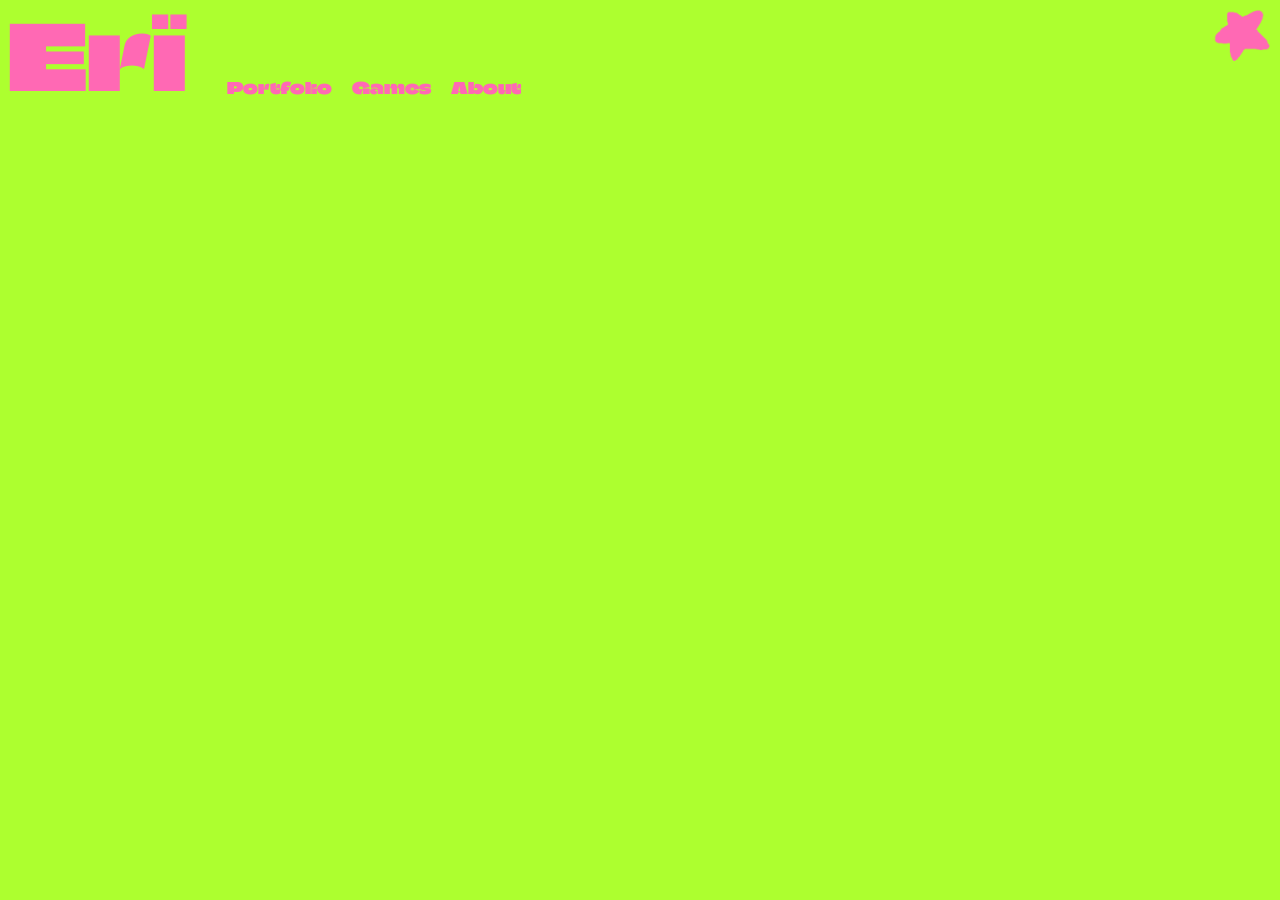
==== games.html @ 09ff924e "better organization, more finished" ====
<!DOCTYPE html>
<html>
<meta name="viewport" content="width=device-width, initial-scale=1">
<head>
<title> Eri Solórzano </title>
<link href="https://cdn.jsdelivr.net/npm/bootstrap@5.3.3/dist/css/bootstrap.min.css" rel="stylesheet">
<link rel="stylesheet" href="style.css">
<script src="script.js"></script>
<link rel="icon" href="icon.ico" type="image/x-icon">
<link rel="preconnect" href="https://fonts.googleapis.com">
<link rel="preconnect" href="https://fonts.gstatic.com" crossorigin>

<link href="https://fonts.googleapis.com/css2?family=Climate+Crisis&family=Changa+One&display=swap" rel="stylesheet">
</head>

<body>

<div class="header">
  <h1><a href="index.html">Erï</a></h1>
  <div class="nav-links">
    <div class="dropdown"><p>Portfolio</p>
      <div class="dropdown-content" style="font-family: Changa One;">
        <a href="#">Character Design</a>
        <a href="#">Illustration</a>
        <a href="#">Pixel Art</a>
        <a href="#">Github</a></div>
      </div>
    <p>Games</p>
    <p>About</p>
  </div>
  <img src="assets/star.png">
</div>


</body>
---- style.css ----
body {
  background-color: GreenYellow;
  background-attachment: fixed;
  background-size: 100% 100%;
  font-family: 'Changa One';
  text-align: center;
  margin-top: 0em;
  padding-top: 0px;
}

.header h1 {
    font-size: 7vw !important;
    line-height: 1;
    margin: 0 !important;
    cursor: pointer; 
    transition: transform 0.4s, color 0s; 
}

.header a {
    color: hotpink !important;
    text-decoration-line: none !important;
    cursor: pointer; 
}

.header h1:hover {
    transform: scale(1.08); 
     
}
.header {
  display: flex;
  align-items: flex-end; /* This forces everything to align at the bottom */
  gap: 40px;
  font-family: 'Climate Crisis';
  color: hotpink;
  background: GreenYellow;
  text-align: left;
  padding-top: 10px;
  margin-top: 0px;
  padding-left: 0.5em;
  position: sticky;
  top: 0;
  z-index: 10;
}

.nav-links {
  display: flex;            
  gap: 20px;                
  margin: 0 !important;
}

.nav-links p, a {
  margin: 0;                
  cursor: pointer;  
  transition: transform 0.4s, color 0s;        
}

.nav-links p:hover, a:hover {
  color: LimeGreen;  
  transform: scale(1.05);      
}

.header img{
    height: 4vw; 
    position: absolute; 
    top: 10px; 
    right: 10px;
}

.dropdown {
  position: relative;
}

.dropdown-content {
  display: none;
  position: absolute;
  background-color: #f9f9f9;
  min-width: 130px;
  box-shadow: 0px 8px 16px 0px rgba(0,0,0,0.2);
  
}

.dropdown-content {
  display: none;
}

.dropdown:hover .dropdown-content {
  display: block;
}

.dropdown.open .dropdown-content {
  display: block;
}

.dropdown-content a {
  color: black;
  text-decoration: none;
  display: block;
  padding: 12px 16px;
}

/* Change color of dropdown links on hover */
.dropdown-content a:hover {
  background-color: #adff2f73;
}



 
.gif-hover
{
    transition: transform 0.9s, rotate 0.9s; 

}
.gif-hover:hover{
   transform: scale(1.10); 
    rotate: 5deg;

}


/* --- Banner Content Colors & Fonts --- */
.banner_content {
  background-color: GreenYellow;
  color: PaleVioletRed !important;
  font-family: "Changa One", sans-serif !important;
  text-align: left;
}

.banner_content h1 {
  font-size: 70px;
  line-height: 60px;
  color: PaleVioletRed;
}


button {
  border-radius: 10px;
  background: transparent;
  border: 2px solid PaleVioletRed;
  color: PaleVioletRed;
  padding: 7px 10px;
  cursor: pointer;
  transition: transform 0.4s, color 0s;
}

button:hover
{
    background: LimeGreen;
    border: 2px solid LimeGreen;
    color: greenyellow;
    transform: scale(1.02);
}


@media (max-width: 768px) {
  .header {
    /* Switches from side-by-side to stacked vertically */
    flex-direction: column; 
    align-items: flex-start; /* Aligns everything neatly to the left */
    gap: 10px;               /* Shrinks the gap between title and links */
    padding: 10px 15px;
  }

  .header h1 {
    /* Shrinks 'Erï' so your long surname doesn't cut off on mobile */
    font-size: 45px !important; 
    line-height: 1;
  }

  .nav-links {
    flex-wrap: wrap; 
    gap: 15px;
  }

  .nav-links p {
    /* Links will also scale down slightly on smaller screens */
    font-size: 3.5vw; 
  }
}

@media (max-width: 991px) {
  .home_banner_area .banner_inner .banner_content h1 {
    font-size: 45px !important; /* Shrinks the text down so it doesn't spill out */
    line-height: 45px;
    margin-bottom: 15px;
  }
}

/* --- Fixes the Banner Name for Phones (Ultra Responsive) --- */
@media (max-width: 576px) {
  .home_banner_area .banner_inner .banner_content h1 {
    /* Uses viewport width (vw) so the letters shrink automatically with the phone screen */
    font-size: 10vw !important; 
    line-height: 1.1;
    margin-bottom: 15px;
  }
  
  .home_banner_area .banner_inner .banner_content h3 {
    font-size: 28px;
  }

  .home_banner_area .banner_inner .banner_content h5 {
    font-size: 18px;
  }

  button {
  padding: 2px 5px;
  font-size: 10px;
  }

.header img{
    height: 7vw; 
 }
}
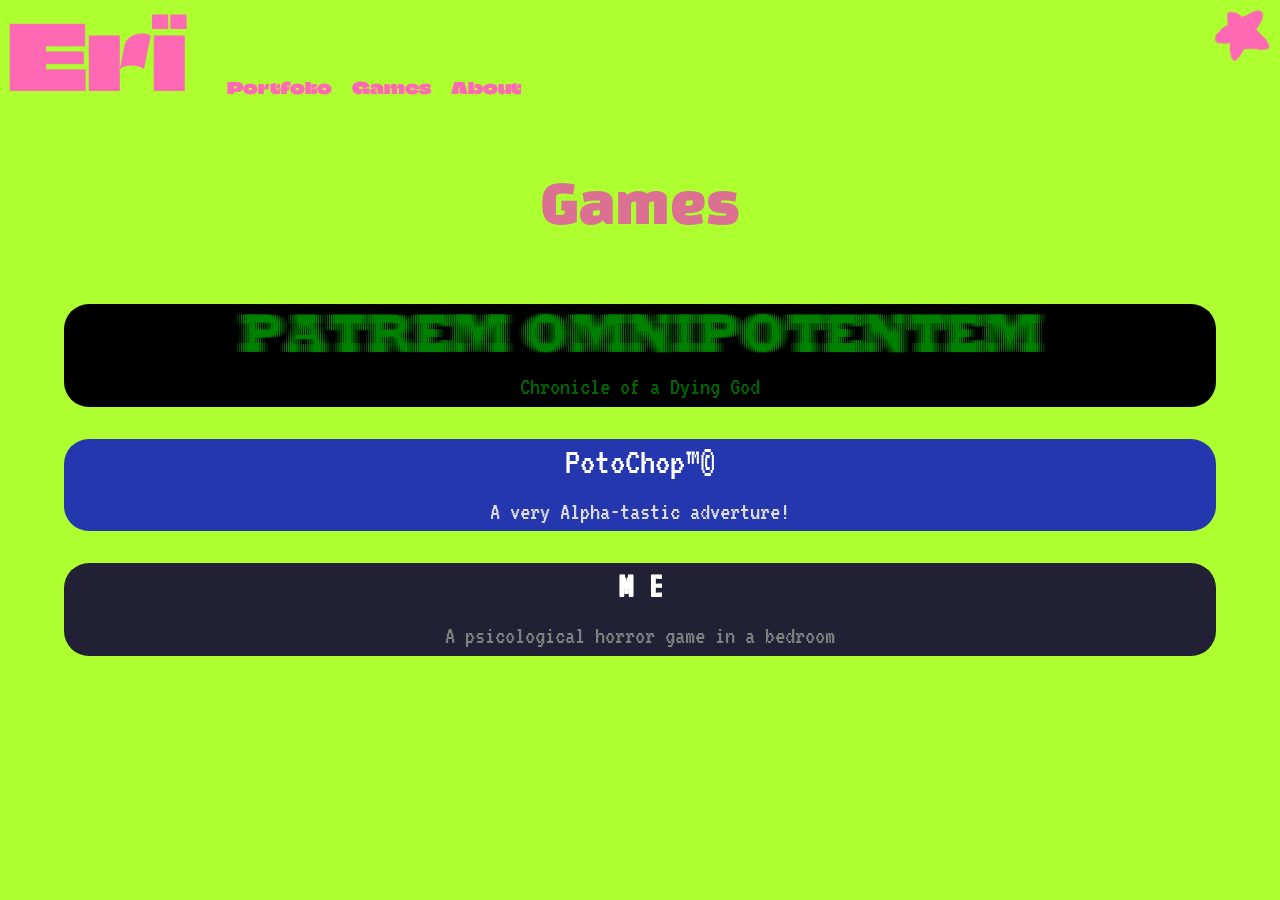
==== commit ac532542: "basic game layout" ====
--- a/games.html
+++ b/games.html
@@ -11,6 +11,7 @@
 <link rel="preconnect" href="https://fonts.gstatic.com" crossorigin>
 
 <link href="https://fonts.googleapis.com/css2?family=Climate+Crisis&family=Changa+One&display=swap" rel="stylesheet">
+<link href="https://fonts.googleapis.com/css2?family=VT323&display=swap" rel="stylesheet">
 </head>
 
 <body>
@@ -31,5 +32,21 @@
   <img src="assets/star.png">
 </div>
 
+<h1 class="page-title"> Games </h1>
+
+<div class="round-container mx-auto" id="paterm"> 
+    <h1>PATREM OMNIPOTENTEM</h1>
+    <p style="color: darkgreen;"> Chronicle of a Dying God</p>
+</div>
+
+<div class="round-container mx-auto" id="potochop"> 
+    <h1>PotoChop™©</h1>
+    <p style="color: Gainsboro;">A very Alpha-tastic adverture!</p>
+</div>
+
+<div class="round-container mx-auto" id="ME"> 
+    <h1><b>M E</b></h1>
+    <p style="color: Gray;">A psicological horror game in a bedroom</p>
+</div>
 
 </body>
--- a/style.css
+++ b/style.css
@@ -28,7 +28,7 @@
 }
 .header {
   display: flex;
-  align-items: flex-end; /* This forces everything to align at the bottom */
+  align-items: flex-end;
   gap: 40px;
   font-family: 'Climate Crisis';
   color: hotpink;
@@ -48,14 +48,14 @@
   margin: 0 !important;
 }
 
-.nav-links p, a {
+.nav-links p, .nav-links a {
   margin: 0;                
   cursor: pointer;  
   transition: transform 0.4s, color 0s;        
 }
 
-.nav-links p:hover, a:hover {
-  color: LimeGreen;  
+.nav-links p:hover, .nav-links a:hover {
+  color: LimeGreen !important;  
   transform: scale(1.05);      
 }
 
@@ -64,6 +64,19 @@
     position: absolute; 
     top: 10px; 
     right: 10px;
+}
+
+.header img:hover{
+  animation: spin 1s ease;
+}
+
+@keyframes spin {
+  from {
+    transform: rotate(0deg);
+  }
+  to {
+    transform: rotate(360deg);
+  }
 }
 
 .dropdown {
@@ -151,6 +164,66 @@
     transform: scale(1.02);
 }
 
+.page-title{
+    margin-top: 1em;
+    margin-bottom: 1em;
+    text-align: center; 
+    font-size: 5vw;
+    color: palevioletred;
+}
+
+.round-container{
+  border-radius: 25px;
+  width: 90%;
+  transition: transform 0.4s, rotate 0.4s;
+  margin-top: 2em;
+  margin-bottom: 2em;
+}
+
+.round-container:hover{
+  transform: scale(1.05); 
+}
+
+.round-container h1{
+  font-size: 3vw;
+}
+.round-container p{
+  font-size: 2vw;
+}
+
+
+#paterm{
+    padding-top: 10px;
+    background-color: black;
+    color: green;
+    font-family: extrablur;
+}
+#paterm p{
+    font-family: "VT323", monospace;
+    
+}
+
+#potochop{
+    background-color: #2437af;
+    color: white;
+    font-family: "VT323", monospace;
+}
+
+#ME{
+    font-family: "VT323", monospace;
+    background-color: #222034; /**/
+    color: white;
+}
+
+#paterm:hover, #ME:hover{
+    rotate: -2deg;
+}
+
+#potochop:hover{
+    rotate: 2deg;
+}
+
+
 
 @media (max-width: 768px) {
   .header {
@@ -211,4 +284,31 @@
 .header img{
     height: 7vw; 
  }
-}+
+ .page-title{
+    font-size: 7vw;
+}
+
+.round-container p{
+  font-size: 3vw;
+}
+
+.round-container h1{
+  font-size: 4vw;
+}
+}
+
+
+/* FONTS*/
+
+@font-face {
+  font-family: extrablur; /* set name */
+  src: url(fonts/ExtraBlur.ttf); /* url of the font */
+}
+
+.vt323-regular {
+  font-family: "VT323", monospace;
+  font-weight: 400;
+  font-style: normal;
+}
+
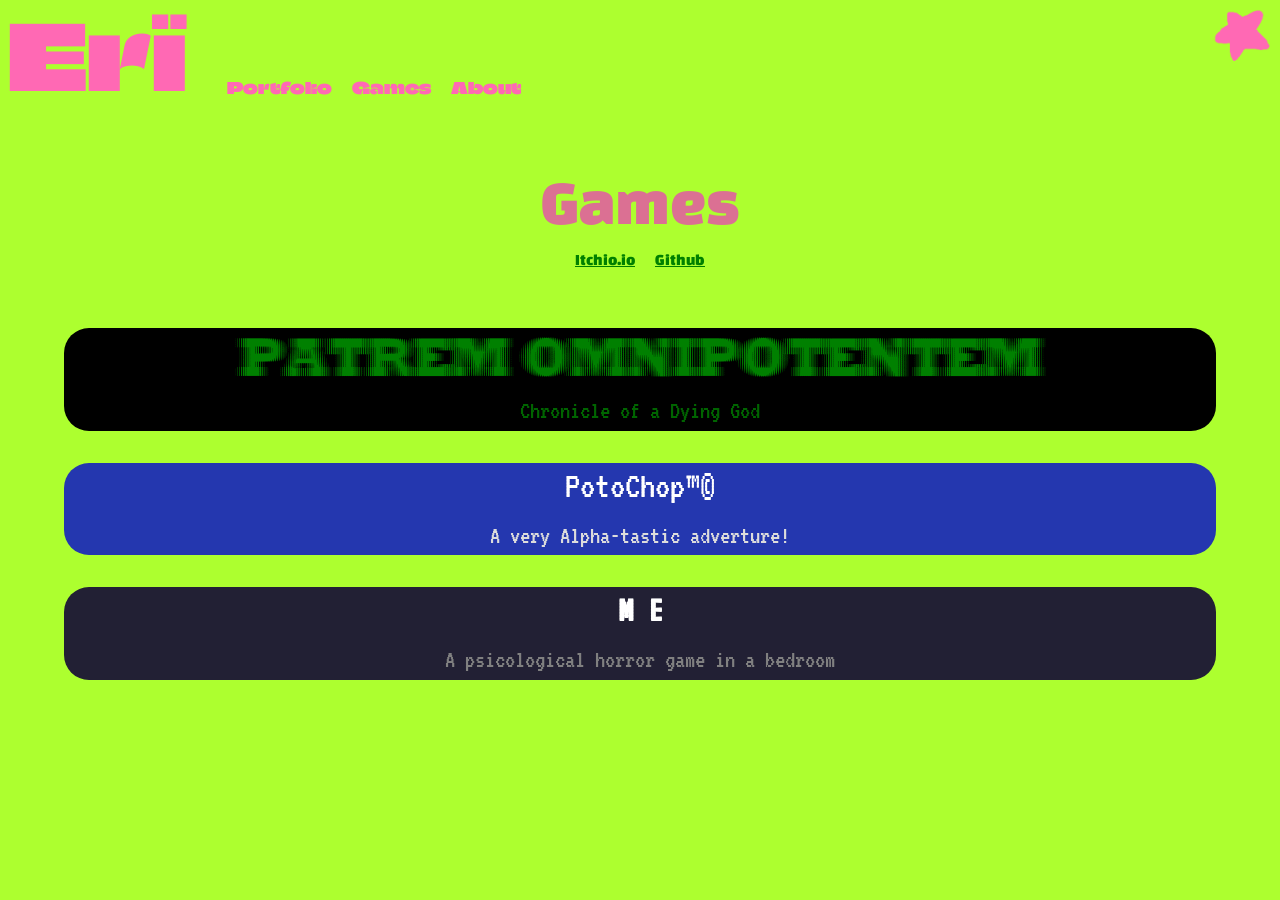
==== commit f0eee5e4: "making a better game page" ====
--- a/games.html
+++ b/games.html
@@ -34,6 +34,14 @@
 
 <h1 class="page-title"> Games </h1>
 
+<div style="display:flex; flex-direction: row; justify-content: center; align-items: center; gap: 20px; margin-bottom: 3.5em">
+     <a href="https://erierierieri.itch.io/" target="_blank">Itchio.io</a>
+     <a href="https://github.com/Erisolo" target="_blank">Github</a>
+</div>
+
+
+
+
 <div class="round-container mx-auto" id="paterm"> 
     <h1>PATREM OMNIPOTENTEM</h1>
     <p style="color: darkgreen;"> Chronicle of a Dying God</p>
--- a/style.css
+++ b/style.css
@@ -55,8 +55,17 @@
 }
 
 .nav-links p:hover, .nav-links a:hover {
-  color: LimeGreen !important;  
-  transform: scale(1.05);      
+  /*color: palevioletred !important;*/
+  transform: scale(1.07);      
+}
+
+a {
+    color: green;
+    transition: transform 0.4s;
+}
+
+a:hover{
+    transform: scale(1.05); 
 }
 
 .header img{
@@ -64,6 +73,7 @@
     position: absolute; 
     top: 10px; 
     right: 10px;
+    transition: transform 0.4s,
 }
 
 .header img:hover{
@@ -146,27 +156,28 @@
 }
 
 
-button {
+.button {
+  display: inline-block;
   border-radius: 10px;
   background: transparent;
   border: 2px solid PaleVioletRed;
+  text-decoration: none;
   color: PaleVioletRed;
   padding: 7px 10px;
   cursor: pointer;
-  transition: transform 0.4s, color 0s;
-}
-
-button:hover
+  transition: transform 0.4s, background-color 0s;
+}
+
+.button:hover
 {
-    background: LimeGreen;
-    border: 2px solid LimeGreen;
+    background: hotpink;
+    border: 2px solid hotpink;
     color: greenyellow;
-    transform: scale(1.02);
+    transform: scale(1.03);
 }
 
 .page-title{
     margin-top: 1em;
-    margin-bottom: 1em;
     text-align: center; 
     font-size: 5vw;
     color: palevioletred;
@@ -175,7 +186,7 @@
 .round-container{
   border-radius: 25px;
   width: 90%;
-  transition: transform 0.4s, rotate 0.4s;
+  transition: transform 0.4s, rotate 0.4s, box-shadow 0.4s;
   margin-top: 2em;
   margin-bottom: 2em;
 }
@@ -217,10 +228,12 @@
 
 #paterm:hover, #ME:hover{
     rotate: -2deg;
+    /*box-shadow: -5px 10px 3px limegreen;*/
 }
 
 #potochop:hover{
     rotate: 2deg;
+    /*box-shadow: 5px 10px 3px limegreen;*/
 }
 
 
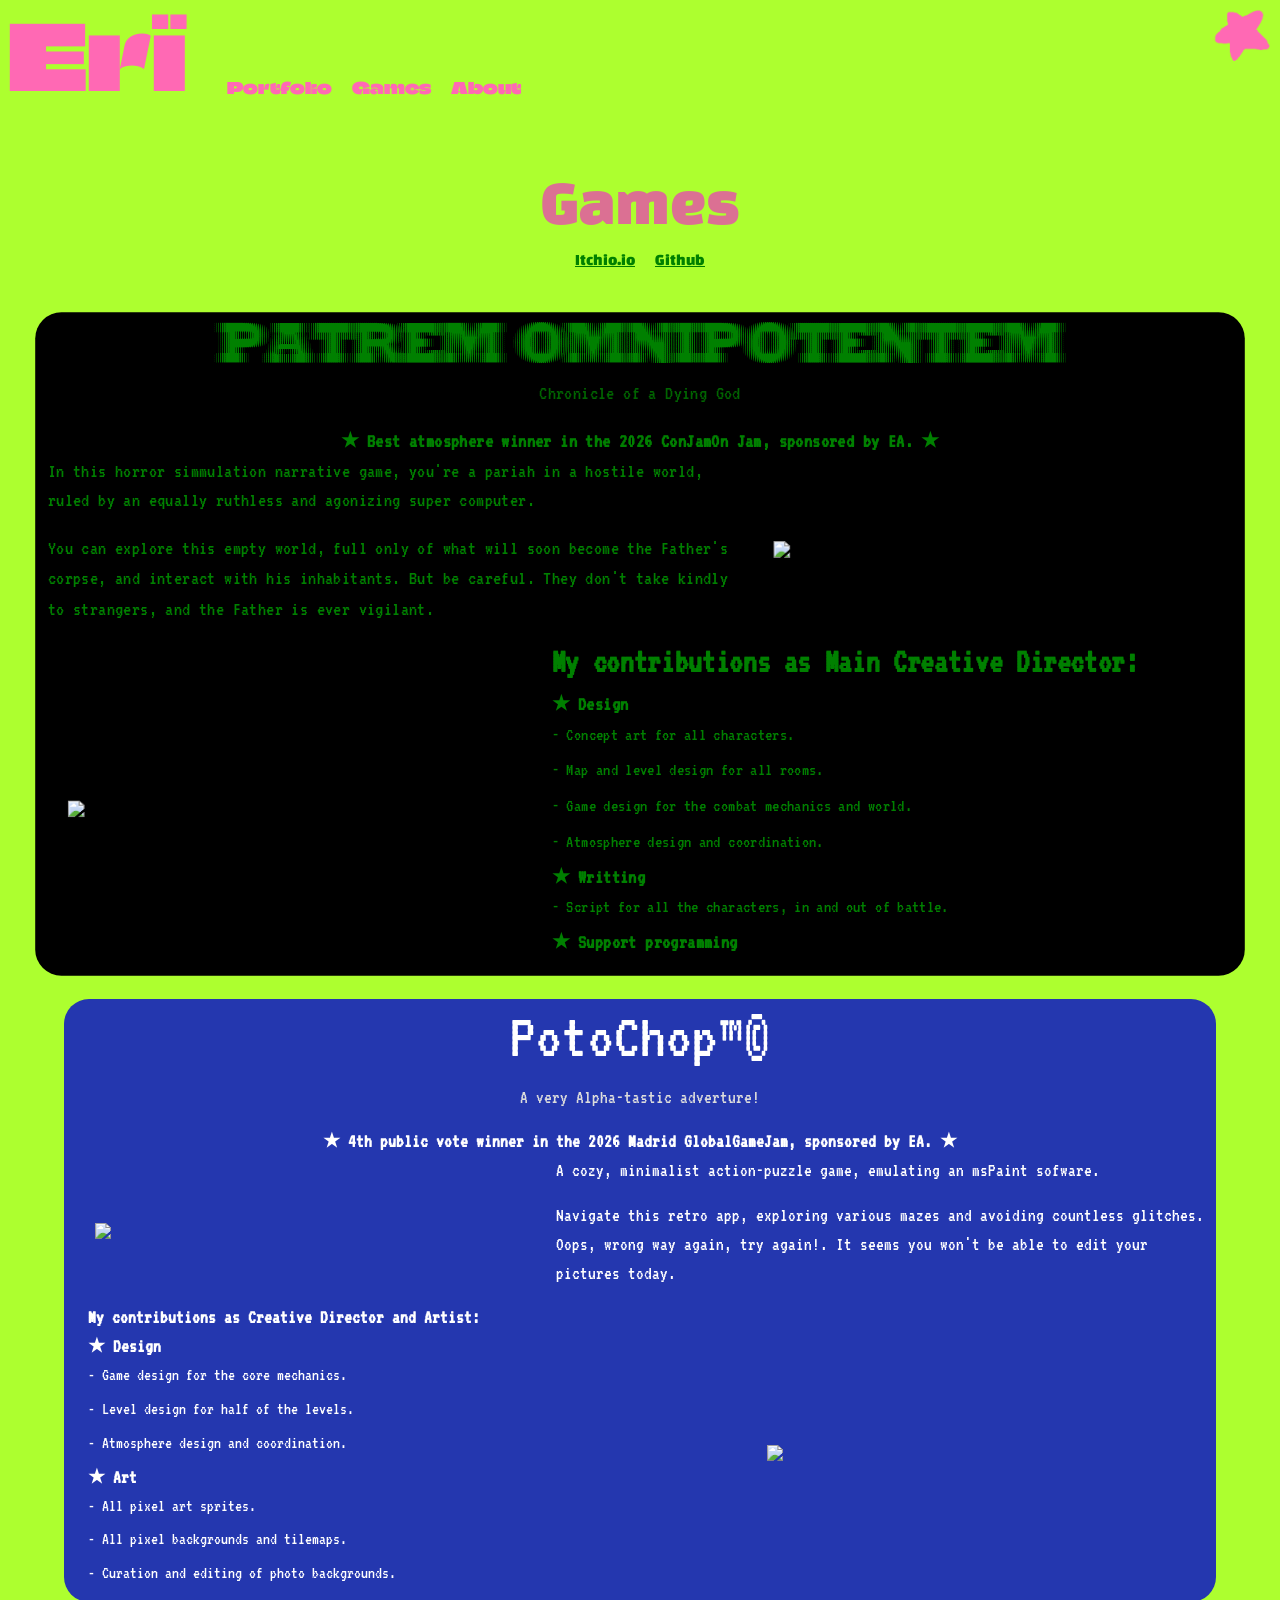
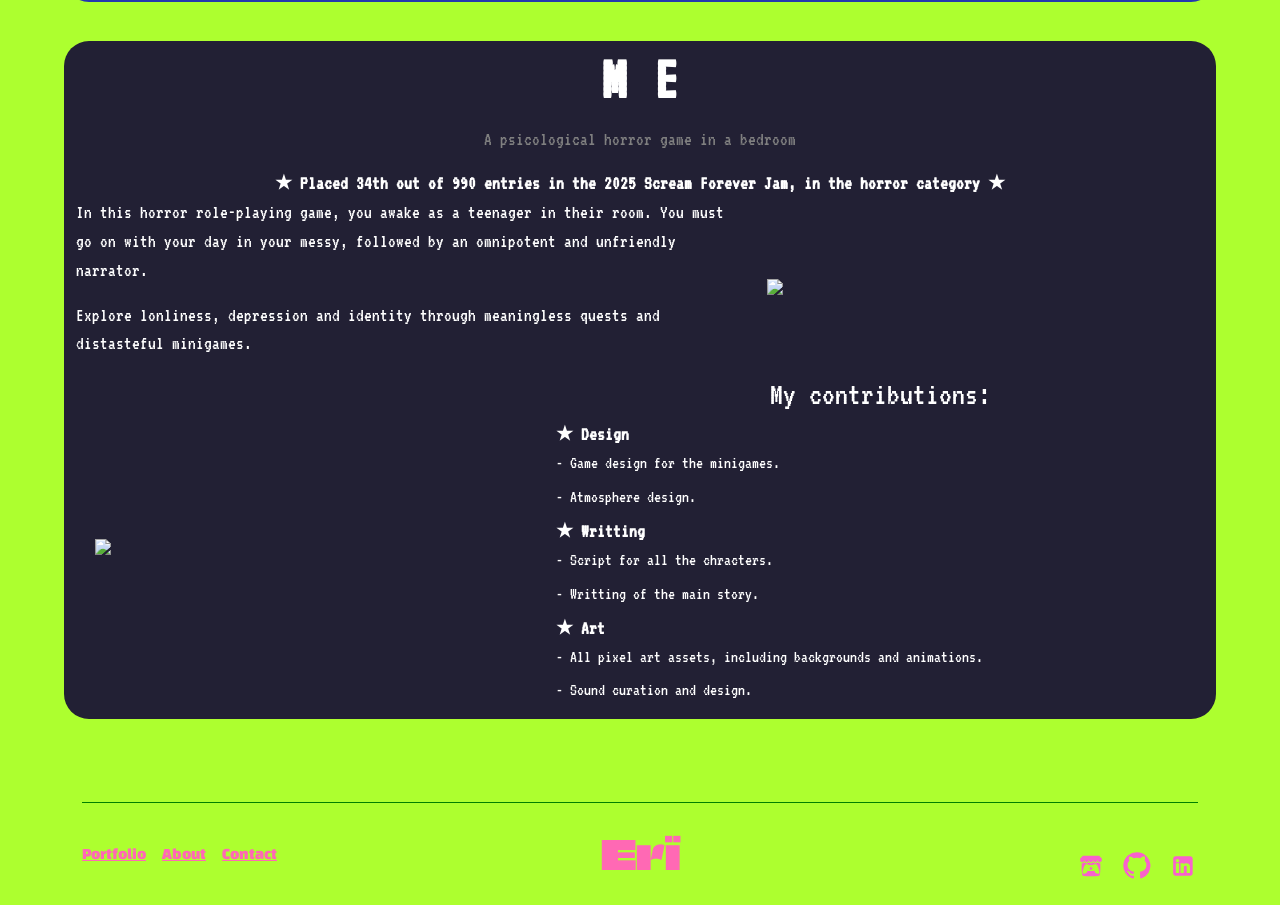
==== commit a831aefe: "mostly finished thing at work, also page transitions" ====
--- a/games.html
+++ b/games.html
@@ -19,19 +19,21 @@
 <div class="header">
   <h1><a href="index.html">Erï</a></h1>
   <div class="nav-links">
-    <div class="dropdown"><p>Portfolio</p>
+    <div class="dropdown"><a href="portfolioChooser.html">Portfolio</a>
       <div class="dropdown-content" style="font-family: Changa One;">
         <a href="#">Character Design</a>
         <a href="#">Illustration</a>
         <a href="#">Pixel Art</a>
         <a href="#">Github</a></div>
       </div>
-    <p>Games</p>
-    <p>About</p>
+    <a href="games.html">Games</a>
+    <a href="about.html">About</a>
   </div>
   <img src="assets/star.png">
 </div>
 
+
+<div class ="page-content">
 <h1 class="page-title"> Games </h1>
 
 <div style="display:flex; flex-direction: row; justify-content: center; align-items: center; gap: 20px; margin-bottom: 3.5em">
@@ -42,19 +44,187 @@
 
 
 
+
 <div class="round-container mx-auto" id="paterm"> 
-    <h1>PATREM OMNIPOTENTEM</h1>
+    <a href="https://erierierieri.itch.io/patrem-omnipotentem" target="_blank" style="text-decoration: none;"><h1>PATREM OMNIPOTENTEM</h1></a>
     <p style="color: darkgreen;"> Chronicle of a Dying God</p>
-</div>
+    <b> ★ Best atmosphere winner in the 2026 ConJamOn Jam, sponsored by EA. ★</b>
+
+    <div class="container-fluid">
+    <div class="row">
+      <div class="col-md-7 col-lg-7 col-sm-12 order-2 order-md-1 order-lg-1 align-self-center"> 
+        <!--<i style="font-size: 0.8em; color:darkgreen">"The Father is dying. But a god cannot step down the pedestal while the prayer continues. But you have already been excommunicated."</i>-->
+
+        <p style="text-align: left;">In this horror simmulation narrative game, you're a pariah in a hostile world, ruled by an equally ruthless and agonizing super 
+          computer. </p>
+
+        <p style="text-align: left;">You can explore this empty world, full only of what will soon become the Father's corpse, and interact with his inhabitants.
+          But be careful. They don't take kindly to strangers, and the Father is ever vigilant. </p>
+
+      </div>
+      <div class="col-md-5 col-lg-5 col-sm-12 order-1 order-md-2 order-lg-2 align-self-center img-wrap"> 
+      <a href="https://img.itch.zone/aW1hZ2UvNDMwNDg2MS8yNTc3Njc5Mi5wbmc=/original/I1OCKV.png" target="_blank">
+        <img class="thumbnail" src="https://img.itch.zone/aW1hZ2UvNDMwNDg2MS8yNTc3Njc5Mi5wbmc=/original/I1OCKV.png" style="width:90%; margin: 1em; "></a>
+      </div>
+    </div>
+
+    <div class="row">
+      <div class="col-md-7 col-lg-7 col-sm-12 order-2 align-items-center"> 
+        <h2 style="text-align:left;"><b>My contributions as Main Creative Director:</b></h2>
+          
+        <div style="text-align:left;">
+          <dl>
+          <dt>★ Design</dt>
+          <dd style="font-size: 0.9em;"> - Concept art for all characters.</dd>
+          <dd style="font-size: 0.9em;"> - Map and level design for all rooms.</dd>
+          <dd style="font-size: 0.9em;"> - Game design for the combat mechanics and world.</dd>
+          <dd style="font-size: 0.9em;"> - Atmosphere design and coordination.</dd>
+          <dt> ★ Writting</dt>
+          <dd style="font-size: 0.9em;"> - Script for all the characters, in and out of battle.</dd>
+          <dt> ★ Support programming</dt>
+        </dl>
+      </div>
+
+      </div>
+      <div class="col-md-5 col-lg-5 col-sm-12 order-sm-1 order-md-1 order-lg-1 align-self-center img-wrap"> 
+      <img class="thumbnail" src="https://t4.ftcdn.net/jpg/16/71/95/89/360_F_1671958984_wi1gDwRJ4UgT0tpjmp6BpHujKzbaAGI7.jpg" style="width:90%; margin: 1em;">
+      </div>
+    </div>
+    </div>
+    
+</div>
+
+
 
 <div class="round-container mx-auto" id="potochop"> 
     <h1>PotoChop™©</h1>
     <p style="color: Gainsboro;">A very Alpha-tastic adverture!</p>
+    <b> ★ 4th public vote winner in the 2026 Madrid GlobalGameJam, sponsored by EA. ★</b>
+
+    <div class="container-fluid">
+    <div class="row">
+      <div class="col-md-7 col-lg-7 col-sm-12 order-2 order-md-2 order-lg-2 align-self-center img-wrap"> 
+
+        <p style="text-align: left;">A cozy, minimalist action-puzzle game, emulating an msPaint sofware.</p>
+
+        <p style="text-align: left;"> Navigate this retro app, exploring various mazes and avoiding countless glitches. Oops, wrong way again, try again!. It seems you won't be able to edit
+          your pictures today. </p>
+
+      </div>
+      <div class="col-md-5 col-lg-5 col-sm-12 order-sm-1 order-1 order-lg-1 align-self-center img-wrap"> 
+        <a href="ttps://img.itch.zone/aW1hZ2UvNDI0MzIxNS8yNTMxMzA0OC5wbmc=/original/FWoB%2FI.png" target="_blank">
+        <img class="thumbnail" src="https://img.itch.zone/aW1hZ2UvNDI0MzIxNS8yNTMxMzA0OC5wbmc=/original/FWoB%2FI.png" style="width:90%; margin: 1em; "></a>
+      </div>
+    </div>
+
+    <div class="row">
+      <div class="col-md-7 col-lg-7 col-sm-12 order-sm-2 order-md-1 order-lg-1 justify-content-center"> 
+        
+        <div class="container" style="text-align:justify;">
+          <b>My contributions as Creative Director and Artist:</b>
+          <dl>
+          <dt>★ Design</dt>
+          <dd style="font-size: 0.9em;"> - Game design for the core mechanics.</dd>
+          <dd style="font-size: 0.9em;"> - Level design for half of the levels.</dd>
+          <dd style="font-size: 0.9em;"> - Atmosphere design and coordination.</dd>
+          <dt> ★ Art</dt>
+          <dd style="font-size: 0.9em;"> - All pixel art sprites.</dd>
+          <dd style="font-size: 0.9em;"> - All pixel backgrounds and tilemaps.</dd>
+          <dd style="font-size: 0.9em;"> - Curation and editing of photo backgrounds.</dd>
+        </dl>
+      </div>
+
+      </div>
+      <div class="col-md-5 col-lg-5 col-sm-12 order-sm-1 order-md-1 order-lg-1 align-self-center img-wrap"> 
+      <img class="thumbnail" src="https://t4.ftcdn.net/jpg/16/71/95/89/360_F_1671958984_wi1gDwRJ4UgT0tpjmp6BpHujKzbaAGI7.jpg" style="width:90%; margin: 1em;">
+      </div>
+    </div>
+    </div>
 </div>
 
 <div class="round-container mx-auto" id="ME"> 
     <h1><b>M E</b></h1>
     <p style="color: Gray;">A psicological horror game in a bedroom</p>
-</div>
+    <b> ★ Placed 34th out of 990 entries in the 2025 Scream Forever Jam, in the horror category ★</b>
+
+    <div class="container-fluid">
+    <div class="row">
+      <div class="col-md-7 col-lg-7 col-sm-12 order-sm-2 order-md-1 order-lg-1 align-self-center"> 
+
+        <p style="text-align: left;">In this horror role-playing game, you awake as a teenager in their room. You must go on with your day in your messy, followed by
+          an omnipotent and unfriendly narrator.</p>
+
+        <p style="text-align: left;"> Explore lonliness, depression and identity through meaningless quests and distasteful minigames.</p>
+
+      </div>
+      <div class="col-md-5 col-lg-5 col-sm-12 order-sm-1 order-md-2 order-lg-2 align-self-center img-wrap"> 
+        <a href="https://img.itch.zone/aW1hZ2UvMzk1OTY5Mi8yNzkxMzEzNS5wbmc=/original/9ubXHu.png" target="_blank">
+      <img class="thumbnail" src="https://img.itch.zone/aW1hZ2UvMzk1OTY5Mi8yNzkxMzEzNS5wbmc=/original/9ubXHu.png" style="width:90%; margin: 1em; "></a>
+      </div>
+    </div>
+
+    <div class="row">
+      <div class="col-md-7 col-lg-7 col-sm-12 order-sm-2 order-md-2 order-lg-2 align-items-center"> 
+        <b><h2>My contributions:</h2></b>
+          
+        <div style="text-align:left;">
+          <dl>
+          <dt>★ Design</dt>
+          <dd style="font-size: 0.9em;"> - Game design for the minigames.</dd>
+          <dd style="font-size: 0.9em;"> - Atmosphere design.</dd>
+          <dt> ★ Writting</dt>
+          <dd style="font-size: 0.9em;"> - Script for all the chracters.</dd>
+          <dd style="font-size: 0.9em;"> - Writting of the main story.</dd>
+          <dt> ★ Art</dt>
+          <dd style="font-size: 0.9em;"> - All pixel art assets, including backgrounds and animations.</dd>
+          <dd style="font-size: 0.9em;"> - Sound curation and design.</dd>
+        </dl>
+      </div>
+
+      </div>
+      <div class="col-md-5 col-lg-5 col-sm-12 order-sm-1 order-md-1 order-lg-1 align-self-center img-wrap"> 
+        <a href="https://img.itch.zone/aW1hZ2UvMzk1OTY5Mi8yNzkxMzEzNi5wbmc=/original/QJD44G.png" target="_blank">
+      <img class="thumbnail" src="https://img.itch.zone/aW1hZ2UvMzk1OTY5Mi8yNzkxMzEzNi5wbmc=/original/QJD44G.png" style="width:90%; margin: 1em;"></a>
+      </div>
+    </div>
+    </div>
+</div>
+
+</div>
+
+
+<footer class="footer py-4">
+  <div class="container" >
+
+    <div class="border-bottom mb-4" style="border-color: green !important; padding-top: 20px;"></div>
+
+    <div class="row align-items-center text-center gy-4">
+      <div class="col-12 col-lg-4 order-2 order-lg-1">
+        <ul class="list-unstyled d-flex flex-column flex-lg-row justify-content-center justify-content-lg-start gap-3 m-0">
+          <li><a href="#" style="color: hotpink !important;">Portfolio</a></li>
+          <li><a href="#" style="color: hotpink !important;">About</a></li>
+          <li><a href="#" style="color: hotpink !important;">Contact</a></li>
+        </ul>
+      </div>
+
+      <div class="col-12 col-lg-4 order-1 order-lg-2">
+        <h1 class="m-0" style="font-family: Climate Crisis; ">
+          <a href="index.html" style="text-decoration: none; color: hotpink;">Erï</a>
+        </h1>
+      </div>
+
+      <div class="col-12 col-lg-4 order-3 order-lg-3">
+        <ul class="list-unstyled d-flex justify-content-center justify-content-lg-end gap-3 m-0">
+          <li><a href="https://erierierieri.itch.io/" target="_blank"><img src="assets/itch-io.svg" class="icon"></a></li>
+          <li><a href="https://github.com/Erisolo" target="_blank"><img src="assets/github.svg" class="icon"></a></li>
+          <li><a href="#" target="_blank"><img src="assets/linkedin.svg" class="icon"></a></li>
+        </ul>
+      </div>
+
+    </div>
+  </div>
+</footer>
+</body>
+</html>
 
 </body>
--- a/style.css
+++ b/style.css
@@ -189,29 +189,57 @@
   transition: transform 0.4s, rotate 0.4s, box-shadow 0.4s;
   margin-top: 2em;
   margin-bottom: 2em;
-}
-
-.round-container:hover{
+  background-color: gray;
+}
+
+.round-container.active{
   transform: scale(1.05); 
 }
 
 .round-container h1{
   font-size: 3vw;
-}
-.round-container p{
-  font-size: 2vw;
-}
+  transition: transform 0.4s;
+}
+.round-container h1:hover{
+  transform: scale(1.07); 
+}
+.round-container {
+  font-size: 1.5vw;
+}
+
+.img-wrap {
+  display: inline-block;
+}
+
+/* ONLY image scales */
+.img-wrap img {
+  display: block;
+  transition: transform 0.3s ease;
+  transform-origin: center;
+}
+
+.img-wrap:hover img {
+  transform: scale(1.3);
+}
+
+.round-container h1{
+  font-size: 5vw;
+}
+#paterm h1{
+  font-size: 3vw;
+}
+
 
 
 #paterm{
     padding-top: 10px;
     background-color: black;
     color: green;
+    
+    font-family: "VT323", monospace;
+}
+#paterm h1{
     font-family: extrablur;
-}
-#paterm p{
-    font-family: "VT323", monospace;
-    
 }
 
 #potochop{
@@ -226,15 +254,6 @@
     color: white;
 }
 
-#paterm:hover, #ME:hover{
-    rotate: -2deg;
-    /*box-shadow: -5px 10px 3px limegreen;*/
-}
-
-#potochop:hover{
-    rotate: 2deg;
-    /*box-shadow: 5px 10px 3px limegreen;*/
-}
 
 
 
@@ -306,6 +325,13 @@
   font-size: 3vw;
 }
 
+#paterm h1{
+  font-size: 5vw;
+}
+.round-container {
+  font-size: 3vw;
+}
+
 .round-container h1{
   font-size: 4vw;
 }
@@ -319,9 +345,59 @@
   src: url(fonts/ExtraBlur.ttf); /* url of the font */
 }
 
-.vt323-regular {
-  font-family: "VT323", monospace;
-  font-weight: 400;
-  font-style: normal;
-}
-
+.icon {
+  height: 30px;
+  filter: invert(56%) sepia(87%) saturate(2500%) hue-rotate(290deg) brightness(105%) contrast(95%);
+  transition: 0.2s;
+  margin-top: 1.5em;
+}
+
+.icon:hover {
+  transform: scale(1.1);
+}
+.list-unstyled li a {
+  display: inline-block;
+}
+
+
+@view-transition{
+  navigation: auto;
+}
+
+::view-transition-group(root)
+{
+  animation-duration: 1s;
+  animation-timing-function: ease;
+}
+
+::view-transition-old(page-content)
+{
+  animation-name: fade-out;
+
+}
+::view-transition-new(page-content)
+{
+  animation-name: slide-in;
+}
+
+.page-content{
+  view-transition-name: page-content;
+}
+
+@keyframes fade-out {
+  from { opacity: 1; }
+    to { opacity: 0; }
+}
+
+@keyframes slide-in {
+  from {
+    opacity: 0;
+        transform: translateY(10vw);
+    }
+    to {
+      opacity: 1;
+        transform: translateY(0);
+    }
+  
+}
+
